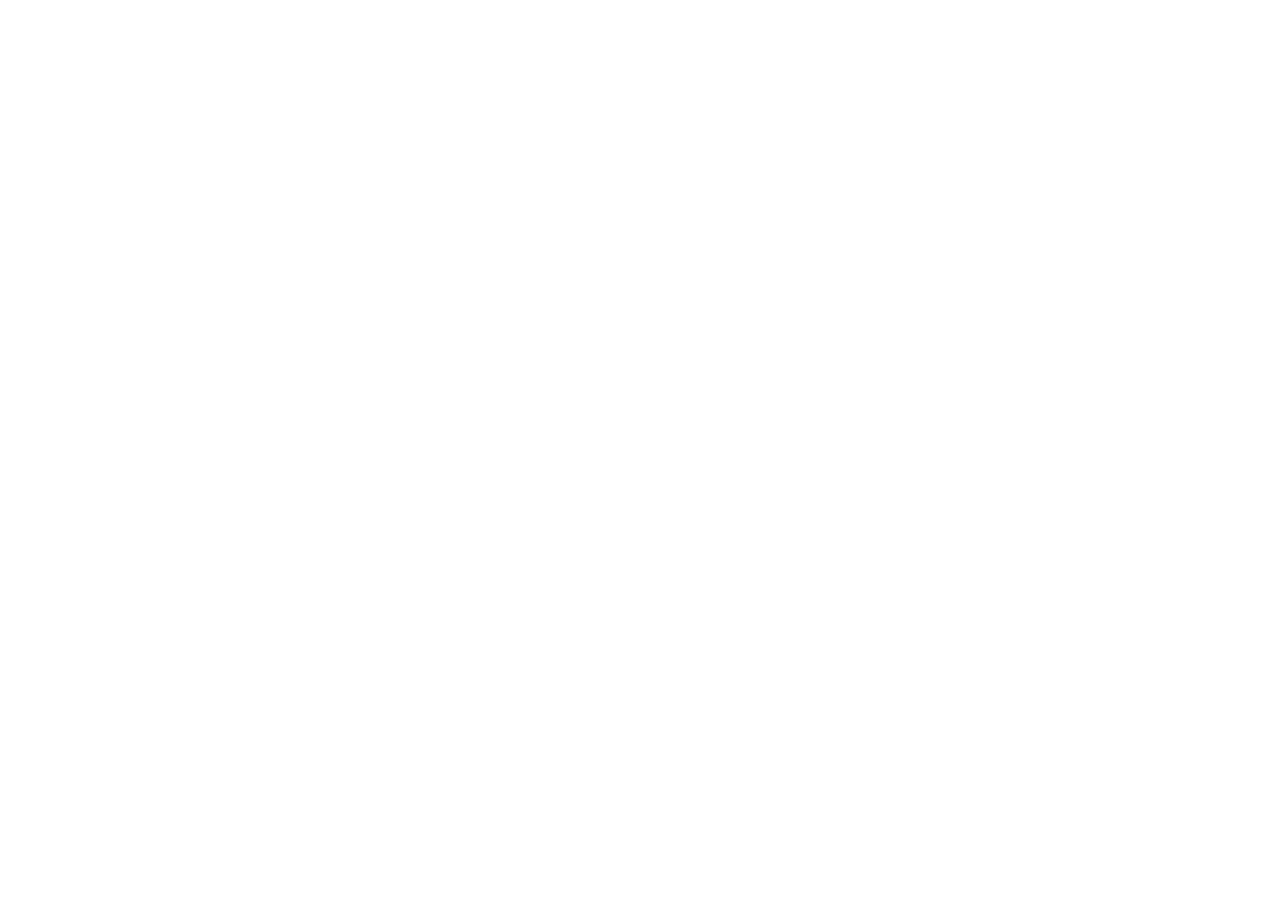
==== index.html @ 5013497e "first repo an added four screens" ====
<!DOCTYPE html>
<html lang="en">
<head>
    <meta charset="UTF-8">
    <meta http-equiv="X-UA-Compatible" content="IE=edge">
    <meta name="viewport" content="width=device-width, initial-scale=1.0">
    <title>Document</title>
</head>
<body>
    
</body>
</html>
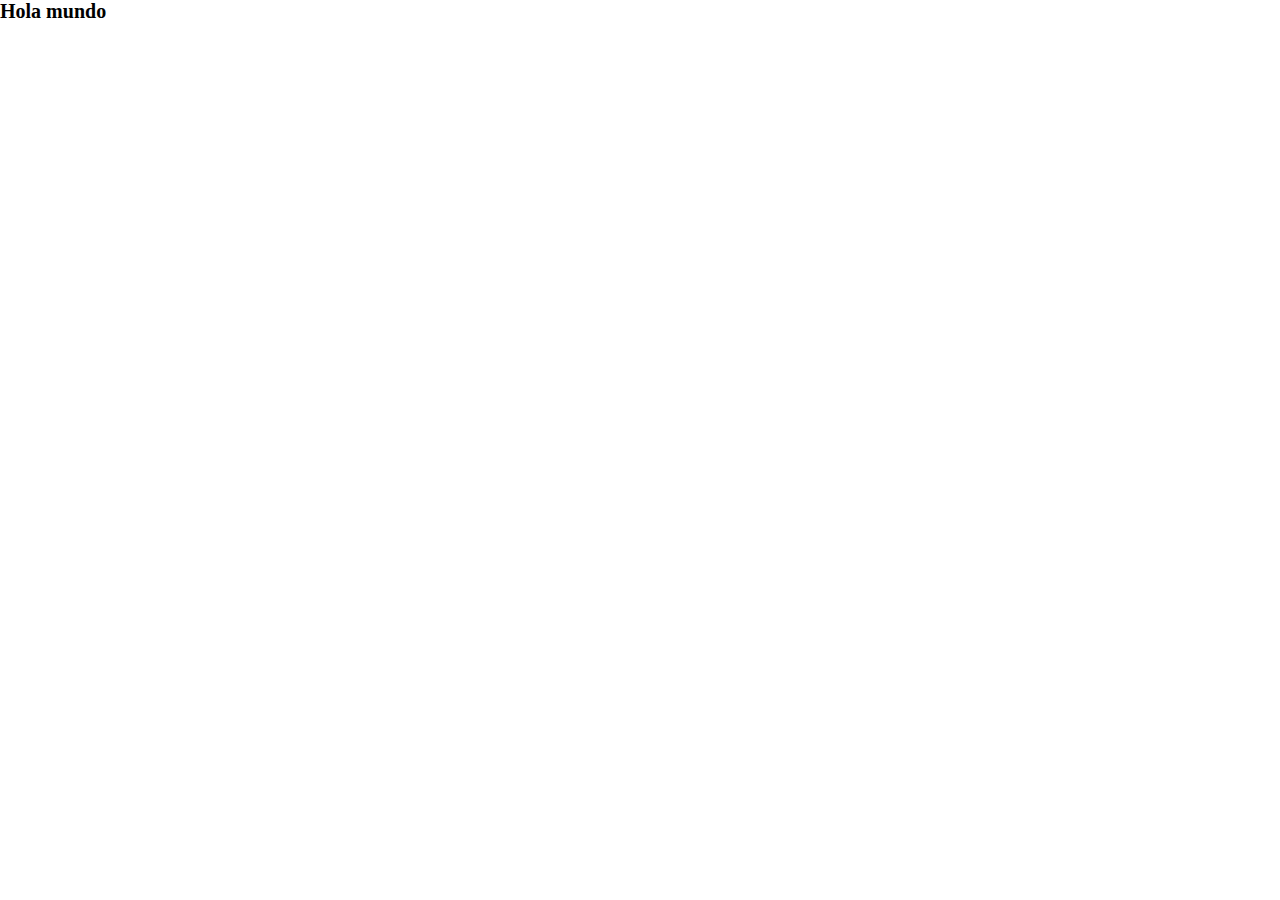
==== commit 4876d96c: "more assets" ====
--- a/index.html
+++ b/index.html
@@ -4,9 +4,10 @@
     <meta charset="UTF-8">
     <meta http-equiv="X-UA-Compatible" content="IE=edge">
     <meta name="viewport" content="width=device-width, initial-scale=1.0">
-    <title>Document</title>
+    <title>Miscelanea</title>
+    <link rel="stylesheet" href="./css/main.css">
 </head>
 <body>
-    
+    <h1>Hola mundo</h1>
 </body>
 </html>--- a/css/main.css
+++ b/css/main.css
@@ -0,0 +1,10 @@
+* {
+    box-sizing: border-box;
+    margin: 0;
+    padding: 0;
+    }
+    /*para resetar los valores*/
+    html {
+    font-size: 62.5%;
+    }
+    /* para medida rem*/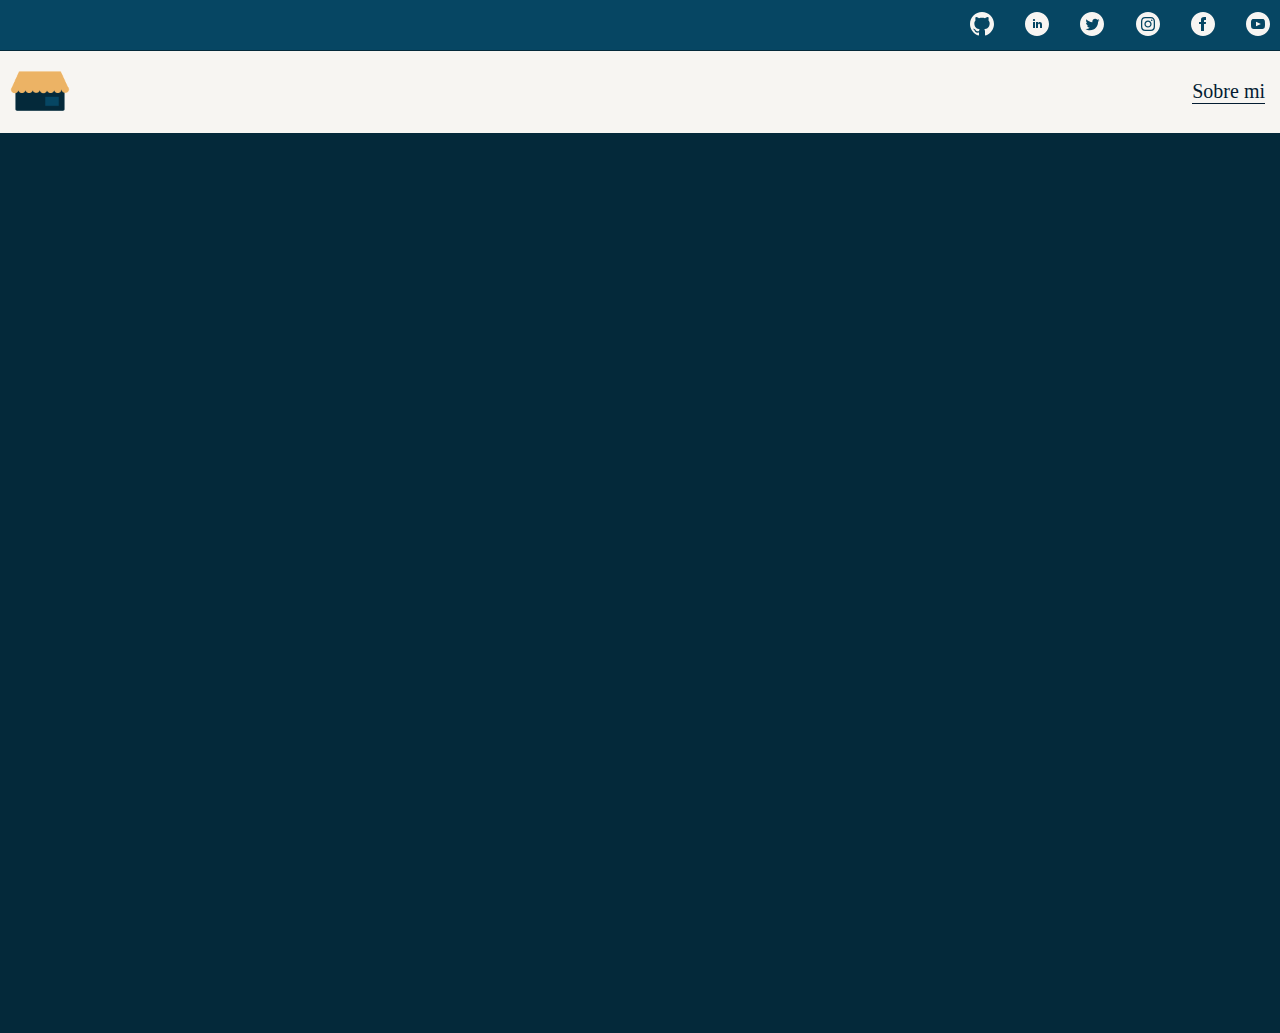
==== commit 1d593043: "index almost complete" ====
--- a/index.html
+++ b/index.html
@@ -1,13 +1,102 @@
 <!DOCTYPE html>
 <html lang="en">
-<head>
-    <meta charset="UTF-8">
-    <meta http-equiv="X-UA-Compatible" content="IE=edge">
-    <meta name="viewport" content="width=device-width, initial-scale=1.0">
+  <head>
+    <meta charset="UTF-8" />
+    <meta http-equiv="X-UA-Compatible" content="IE=edge" />
+    <meta name="viewport" content="width=device-width, initial-scale=1.0" />
     <title>Miscelanea</title>
-    <link rel="stylesheet" href="./css/main.css">
-</head>
-<body>
-    <h1>Hola mundo</h1>
-</body>
-</html>+    <link rel="stylesheet" href="./css/main.css" />
+    <link
+      rel="shortcut icon"
+      href="./assets/img/casamini.png"
+      type="image/x-icon"
+    />
+  </head>
+  <body>
+    <header>
+      <section class="headerIconsContainer">
+        <div class="icons">
+          <a href="https://github.com/PabloASanchezC"
+            ><svg
+              xmlns="http://www.w3.org/2000/svg"
+              width="24"
+              height="24"
+              viewBox="0 0 24 24"
+            >
+              <path
+                d="M12 0c-6.626 0-12 5.373-12 12 0 5.302 3.438 9.8 8.207 11.387.599.111.793-.261.793-.577v-2.234c-3.338.726-4.033-1.416-4.033-1.416-.546-1.387-1.333-1.756-1.333-1.756-1.089-.745.083-.729.083-.729 1.205.084 1.839 1.237 1.839 1.237 1.07 1.834 2.807 1.304 3.492.997.107-.775.418-1.305.762-1.604-2.665-.305-5.467-1.334-5.467-5.931 0-1.311.469-2.381 1.236-3.221-.124-.303-.535-1.524.117-3.176 0 0 1.008-.322 3.301 1.23.957-.266 1.983-.399 3.003-.404 1.02.005 2.047.138 3.006.404 2.291-1.552 3.297-1.23 3.297-1.23.653 1.653.242 2.874.118 3.176.77.84 1.235 1.911 1.235 3.221 0 4.609-2.807 5.624-5.479 5.921.43.372.823 1.102.823 2.222v3.293c0 .319.192.694.801.576 4.765-1.589 8.199-6.086 8.199-11.386 0-6.627-5.373-12-12-12z"
+              /></svg
+          ></a>
+          <a href="https://www.linkedin.com/in/pablo-antonio-sanchez-castro/"
+            ><svg
+              xmlns="http://www.w3.org/2000/svg"
+              width="24"
+              height="24"
+              viewBox="0 0 24 24"
+            >
+              <path
+                d="M12 0c-6.627 0-12 5.373-12 12s5.373 12 12 12 12-5.373 12-12-5.373-12-12-12zm-2 16h-2v-6h2v6zm-1-6.891c-.607 0-1.1-.496-1.1-1.109 0-.612.492-1.109 1.1-1.109s1.1.497 1.1 1.109c0 .613-.493 1.109-1.1 1.109zm8 6.891h-1.998v-2.861c0-1.881-2.002-1.722-2.002 0v2.861h-2v-6h2v1.093c.872-1.616 4-1.736 4 1.548v3.359z"
+              /></svg
+          ></a>
+          <a href="https://twitter.com/qPablop"
+            ><svg
+              xmlns="http://www.w3.org/2000/svg"
+              width="24"
+              height="24"
+              viewBox="0 0 24 24"
+            >
+              <path
+                d="M12 0c-6.627 0-12 5.373-12 12s5.373 12 12 12 12-5.373 12-12-5.373-12-12-12zm6.066 9.645c.183 4.04-2.83 8.544-8.164 8.544-1.622 0-3.131-.476-4.402-1.291 1.524.18 3.045-.244 4.252-1.189-1.256-.023-2.317-.854-2.684-1.995.451.086.895.061 1.298-.049-1.381-.278-2.335-1.522-2.304-2.853.388.215.83.344 1.301.359-1.279-.855-1.641-2.544-.889-3.835 1.416 1.738 3.533 2.881 5.92 3.001-.419-1.796.944-3.527 2.799-3.527.825 0 1.572.349 2.096.907.654-.128 1.27-.368 1.824-.697-.215.671-.67 1.233-1.263 1.589.581-.07 1.135-.224 1.649-.453-.384.578-.87 1.084-1.433 1.489z"
+              /></svg
+          ></a>
+          <a href="https://www.instagram.com/pablo.sanchezcastro/"
+            ><svg
+              xmlns="http://www.w3.org/2000/svg"
+              width="24"
+              height="24"
+              viewBox="0 0 24 24"
+            >
+              <path
+                d="M14.829 6.302c-.738-.034-.96-.04-2.829-.04s-2.09.007-2.828.04c-1.899.087-2.783.986-2.87 2.87-.033.738-.041.959-.041 2.828s.008 2.09.041 2.829c.087 1.879.967 2.783 2.87 2.87.737.033.959.041 2.828.041 1.87 0 2.091-.007 2.829-.041 1.899-.086 2.782-.988 2.87-2.87.033-.738.04-.96.04-2.829s-.007-2.09-.04-2.828c-.088-1.883-.973-2.783-2.87-2.87zm-2.829 9.293c-1.985 0-3.595-1.609-3.595-3.595 0-1.985 1.61-3.594 3.595-3.594s3.595 1.609 3.595 3.594c0 1.985-1.61 3.595-3.595 3.595zm3.737-6.491c-.464 0-.84-.376-.84-.84 0-.464.376-.84.84-.84.464 0 .84.376.84.84 0 .463-.376.84-.84.84zm-1.404 2.896c0 1.289-1.045 2.333-2.333 2.333s-2.333-1.044-2.333-2.333c0-1.289 1.045-2.333 2.333-2.333s2.333 1.044 2.333 2.333zm-2.333-12c-6.627 0-12 5.373-12 12s5.373 12 12 12 12-5.373 12-12-5.373-12-12-12zm6.958 14.886c-.115 2.545-1.532 3.955-4.071 4.072-.747.034-.986.042-2.887.042s-2.139-.008-2.886-.042c-2.544-.117-3.955-1.529-4.072-4.072-.034-.746-.042-.985-.042-2.886 0-1.901.008-2.139.042-2.886.117-2.544 1.529-3.955 4.072-4.071.747-.035.985-.043 2.886-.043s2.14.008 2.887.043c2.545.117 3.957 1.532 4.071 4.071.034.747.042.985.042 2.886 0 1.901-.008 2.14-.042 2.886z"
+              /></svg
+          ></a>
+          <a href="https://www.facebook.com/pablo.sanchezcastro"
+            ><svg
+              xmlns="http://www.w3.org/2000/svg"
+              width="24"
+              height="24"
+              viewBox="0 0 24 24"
+            >
+              <path
+                d="M12 0c-6.627 0-12 5.373-12 12s5.373 12 12 12 12-5.373 12-12-5.373-12-12-12zm3 8h-1.35c-.538 0-.65.221-.65.778v1.222h2l-.209 2h-1.791v7h-3v-7h-2v-2h2v-2.308c0-1.769.931-2.692 3.029-2.692h1.971v3z"
+              /></svg
+          ></a>
+          <a href="https://www.youtube.com/channel/UCD-nOtAinkVSDygN3yAXOEA"
+            ><svg
+              xmlns="http://www.w3.org/2000/svg"
+              width="24"
+              height="24"
+              viewBox="0 0 24 24"
+            >
+              <path
+                d="M12 0c-6.627 0-12 5.373-12 12s5.373 12 12 12 12-5.373 12-12-5.373-12-12-12zm4.441 16.892c-2.102.144-6.784.144-8.883 0-2.276-.156-2.541-1.27-2.558-4.892.017-3.629.285-4.736 2.558-4.892 2.099-.144 6.782-.144 8.883 0 2.277.156 2.541 1.27 2.559 4.892-.018 3.629-.285 4.736-2.559 4.892zm-6.441-7.234l4.917 2.338-4.917 2.346v-4.684z"
+              /></svg
+          ></a>
+        </div>
+      </section>
+      <nav>
+        <section class="navLogoContainer">
+          <a href="/index.html"
+            ><img src="./assets/img/casamini.png" alt="logo de mi blog"
+          /></a>
+        </section>
+        <section class="profileLink">
+          <a href="./personal.html">Sobre mi</a>
+        </section>
+      </nav>
+    </header>
+    <main>
+        
+    </main>
+  </body>
+</html>
--- a/css/main.css
+++ b/css/main.css
@@ -1,10 +1,96 @@
+:root {
+  --deepBlue: #041c32;
+  --deepgray: #04293a;
+  --elegantBlue: #064663;
+  --yerange: #ecb365;
+  --brick: #fc4f4f;
+  --whitesy: #f7f5f2;
+}
 * {
-    box-sizing: border-box;
-    margin: 0;
-    padding: 0;
-    }
-    /*para resetar los valores*/
-    html {
-    font-size: 62.5%;
-    }
-    /* para medida rem*/+  box-sizing: border-box;
+  margin: 0;
+  padding: 0;
+}
+/*para resetar los valores*/
+html {
+  font-size: 62.5%;
+  background-color: var(--deepgray);
+}
+/* para medida rem*/
+
+body {
+  position: fixed;
+  top: 0;
+  bottom: 0;
+  left: 0;
+  right: 0;
+}
+
+a {
+  text-decoration: none;
+  display: inline;
+  color: var(--whitesy);
+}
+
+header {
+  width: 100%;
+  height: 133px;
+  display: grid;
+  grid-template-rows: 1fr 1fr;
+}
+
+header .headerIconsContainer {
+  width: 100%;
+  height: 50px;
+  display: grid;
+  background-color: var(--elegantBlue);
+}
+
+header .headerIconsContainer .icons {
+  width: 300px;
+  height: auto;
+  display: flex;
+  justify-items: flex-end;
+  align-items: center;
+  justify-content: space-between;
+  justify-self: end;
+  margin-right: 10px;
+}
+
+header .headerIconsContainer .icons svg path {
+  fill: var(--whitesy);
+}
+
+nav {
+  display: grid;
+  grid-template-columns: 1fr 1fr;
+  height: auto;
+  width: 100%;
+  background-color: var(--whitesy);
+}
+
+nav .navLogoContainer img {
+    width: 80px;
+}
+
+nav .profileLink {
+  display: flex;
+  align-items: center;
+  justify-content: flex-end;
+  margin-right: 15px;
+}
+
+nav .profileLink a {
+    color: var(--deepBlue);
+    font-size: 2rem;
+    border-bottom: 1px solid var(--deepBlue);
+}
+
+main {
+    width: 100%;
+    height: 100vh;
+    background-image: url(https://images.unsplash.com/photo-1597773150796-e5c14ebecbf5?ixlib=rb-1.2.1&ixid=MnwxMjA3fDB8MHxzZWFyY2h8MXx8YWJzdHJhY3QlMjBibHVlfGVufDB8fDB8fA%3D%3D&w=1000&q=80);
+    background-position: center;
+    background-repeat: no-repeat;
+    background-size: cover;
+}
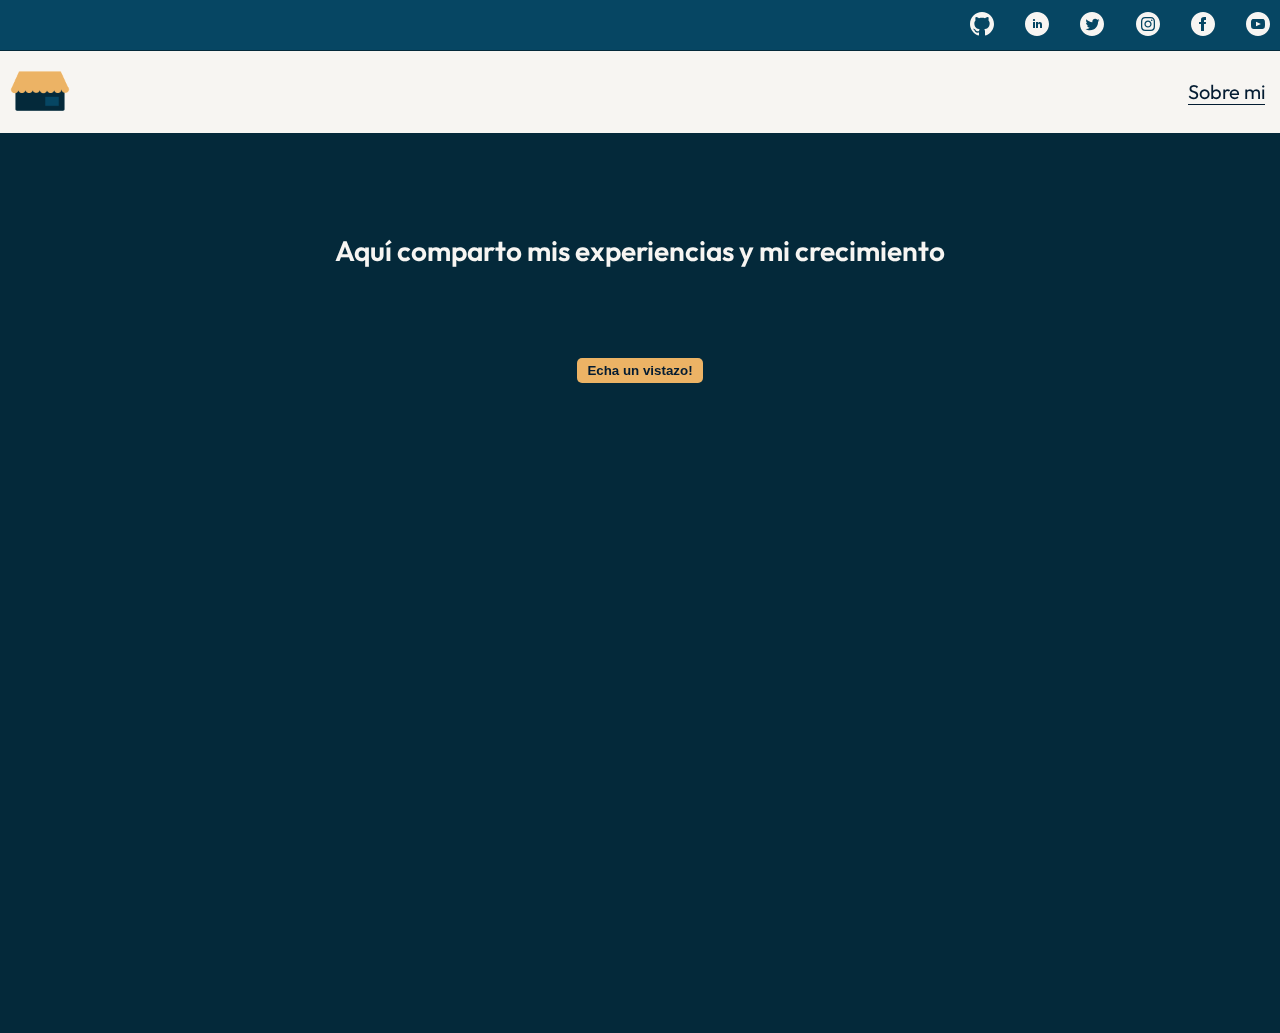
==== commit b6540d38: "index finished" ====
--- a/index.html
+++ b/index.html
@@ -11,12 +11,18 @@
       href="./assets/img/casamini.png"
       type="image/x-icon"
     />
+    <link rel="preconnect" href="https://fonts.googleapis.com" />
+    <link rel="preconnect" href="https://fonts.gstatic.com" crossorigin />
+    <link
+      href="https://fonts.googleapis.com/css2?family=Outfit:wght@300;400;600&display=swap"
+      rel="stylesheet"
+    />
   </head>
   <body>
     <header>
       <section class="headerIconsContainer">
         <div class="icons">
-          <a href="https://github.com/PabloASanchezC"
+          <a href="https://github.com/PabloASanchezC" target="blank"
             ><svg
               xmlns="http://www.w3.org/2000/svg"
               width="24"
@@ -27,7 +33,9 @@
                 d="M12 0c-6.626 0-12 5.373-12 12 0 5.302 3.438 9.8 8.207 11.387.599.111.793-.261.793-.577v-2.234c-3.338.726-4.033-1.416-4.033-1.416-.546-1.387-1.333-1.756-1.333-1.756-1.089-.745.083-.729.083-.729 1.205.084 1.839 1.237 1.839 1.237 1.07 1.834 2.807 1.304 3.492.997.107-.775.418-1.305.762-1.604-2.665-.305-5.467-1.334-5.467-5.931 0-1.311.469-2.381 1.236-3.221-.124-.303-.535-1.524.117-3.176 0 0 1.008-.322 3.301 1.23.957-.266 1.983-.399 3.003-.404 1.02.005 2.047.138 3.006.404 2.291-1.552 3.297-1.23 3.297-1.23.653 1.653.242 2.874.118 3.176.77.84 1.235 1.911 1.235 3.221 0 4.609-2.807 5.624-5.479 5.921.43.372.823 1.102.823 2.222v3.293c0 .319.192.694.801.576 4.765-1.589 8.199-6.086 8.199-11.386 0-6.627-5.373-12-12-12z"
               /></svg
           ></a>
-          <a href="https://www.linkedin.com/in/pablo-antonio-sanchez-castro/"
+          <a
+            href="https://www.linkedin.com/in/pablo-antonio-sanchez-castro/"
+            target="blank"
             ><svg
               xmlns="http://www.w3.org/2000/svg"
               width="24"
@@ -38,7 +46,7 @@
                 d="M12 0c-6.627 0-12 5.373-12 12s5.373 12 12 12 12-5.373 12-12-5.373-12-12-12zm-2 16h-2v-6h2v6zm-1-6.891c-.607 0-1.1-.496-1.1-1.109 0-.612.492-1.109 1.1-1.109s1.1.497 1.1 1.109c0 .613-.493 1.109-1.1 1.109zm8 6.891h-1.998v-2.861c0-1.881-2.002-1.722-2.002 0v2.861h-2v-6h2v1.093c.872-1.616 4-1.736 4 1.548v3.359z"
               /></svg
           ></a>
-          <a href="https://twitter.com/qPablop"
+          <a href="https://twitter.com/qPablop" target="blank"
             ><svg
               xmlns="http://www.w3.org/2000/svg"
               width="24"
@@ -49,7 +57,9 @@
                 d="M12 0c-6.627 0-12 5.373-12 12s5.373 12 12 12 12-5.373 12-12-5.373-12-12-12zm6.066 9.645c.183 4.04-2.83 8.544-8.164 8.544-1.622 0-3.131-.476-4.402-1.291 1.524.18 3.045-.244 4.252-1.189-1.256-.023-2.317-.854-2.684-1.995.451.086.895.061 1.298-.049-1.381-.278-2.335-1.522-2.304-2.853.388.215.83.344 1.301.359-1.279-.855-1.641-2.544-.889-3.835 1.416 1.738 3.533 2.881 5.92 3.001-.419-1.796.944-3.527 2.799-3.527.825 0 1.572.349 2.096.907.654-.128 1.27-.368 1.824-.697-.215.671-.67 1.233-1.263 1.589.581-.07 1.135-.224 1.649-.453-.384.578-.87 1.084-1.433 1.489z"
               /></svg
           ></a>
-          <a href="https://www.instagram.com/pablo.sanchezcastro/"
+          <a
+            href="https://www.instagram.com/pablo.sanchezcastro/"
+            target="blank"
             ><svg
               xmlns="http://www.w3.org/2000/svg"
               width="24"
@@ -60,7 +70,7 @@
                 d="M14.829 6.302c-.738-.034-.96-.04-2.829-.04s-2.09.007-2.828.04c-1.899.087-2.783.986-2.87 2.87-.033.738-.041.959-.041 2.828s.008 2.09.041 2.829c.087 1.879.967 2.783 2.87 2.87.737.033.959.041 2.828.041 1.87 0 2.091-.007 2.829-.041 1.899-.086 2.782-.988 2.87-2.87.033-.738.04-.96.04-2.829s-.007-2.09-.04-2.828c-.088-1.883-.973-2.783-2.87-2.87zm-2.829 9.293c-1.985 0-3.595-1.609-3.595-3.595 0-1.985 1.61-3.594 3.595-3.594s3.595 1.609 3.595 3.594c0 1.985-1.61 3.595-3.595 3.595zm3.737-6.491c-.464 0-.84-.376-.84-.84 0-.464.376-.84.84-.84.464 0 .84.376.84.84 0 .463-.376.84-.84.84zm-1.404 2.896c0 1.289-1.045 2.333-2.333 2.333s-2.333-1.044-2.333-2.333c0-1.289 1.045-2.333 2.333-2.333s2.333 1.044 2.333 2.333zm-2.333-12c-6.627 0-12 5.373-12 12s5.373 12 12 12 12-5.373 12-12-5.373-12-12-12zm6.958 14.886c-.115 2.545-1.532 3.955-4.071 4.072-.747.034-.986.042-2.887.042s-2.139-.008-2.886-.042c-2.544-.117-3.955-1.529-4.072-4.072-.034-.746-.042-.985-.042-2.886 0-1.901.008-2.139.042-2.886.117-2.544 1.529-3.955 4.072-4.071.747-.035.985-.043 2.886-.043s2.14.008 2.887.043c2.545.117 3.957 1.532 4.071 4.071.034.747.042.985.042 2.886 0 1.901-.008 2.14-.042 2.886z"
               /></svg
           ></a>
-          <a href="https://www.facebook.com/pablo.sanchezcastro"
+          <a href="https://www.facebook.com/pablo.sanchezcastro" target="blank"
             ><svg
               xmlns="http://www.w3.org/2000/svg"
               width="24"
@@ -71,7 +81,9 @@
                 d="M12 0c-6.627 0-12 5.373-12 12s5.373 12 12 12 12-5.373 12-12-5.373-12-12-12zm3 8h-1.35c-.538 0-.65.221-.65.778v1.222h2l-.209 2h-1.791v7h-3v-7h-2v-2h2v-2.308c0-1.769.931-2.692 3.029-2.692h1.971v3z"
               /></svg
           ></a>
-          <a href="https://www.youtube.com/channel/UCD-nOtAinkVSDygN3yAXOEA"
+          <a
+            href="https://www.youtube.com/channel/UCD-nOtAinkVSDygN3yAXOEA"
+            target="blank"
             ><svg
               xmlns="http://www.w3.org/2000/svg"
               width="24"
@@ -95,8 +107,15 @@
         </section>
       </nav>
     </header>
-    <main>
-        
+    <main class="homeMain">
+      <section>
+        <h1 class="homeMainText">
+          Aquí comparto mis experiencias y mi crecimiento
+        </h1>
+        <button class="homeMainButton" type="button">
+          <a href="/blog.html">Echa un vistazo!</a>
+        </button>
+      </section>
     </main>
   </body>
 </html>
--- a/css/main.css
+++ b/css/main.css
@@ -61,6 +61,10 @@
   fill: var(--whitesy);
 }
 
+header .headerIconsContainer .icons svg path:hover {
+  fill: var(--yerange);
+}
+
 nav {
   display: grid;
   grid-template-columns: 1fr 1fr;
@@ -70,7 +74,7 @@
 }
 
 nav .navLogoContainer img {
-    width: 80px;
+  width: 80px;
 }
 
 nav .profileLink {
@@ -81,16 +85,54 @@
 }
 
 nav .profileLink a {
-    color: var(--deepBlue);
-    font-size: 2rem;
-    border-bottom: 1px solid var(--deepBlue);
+  color: var(--deepBlue);
+  font-size: 2rem;
+  border-bottom: 1px solid var(--deepBlue);
+  font-family: 'Outfit', sans-serif;
 }
 
-main {
-    width: 100%;
-    height: 100vh;
-    background-image: url(https://images.unsplash.com/photo-1597773150796-e5c14ebecbf5?ixlib=rb-1.2.1&ixid=MnwxMjA3fDB8MHxzZWFyY2h8MXx8YWJzdHJhY3QlMjBibHVlfGVufDB8fDB8fA%3D%3D&w=1000&q=80);
-    background-position: center;
-    background-repeat: no-repeat;
-    background-size: cover;
+.homeMain {
+  width: 100%;
+  height: 100vh;
+  display: grid;
+  grid-template-columns: 1fr;
+  background-image: url(https://images.unsplash.com/photo-1597773150796-e5c14ebecbf5?ixlib=rb-1.2.1&ixid=MnwxMjA3fDB8MHxzZWFyY2h8MXx8YWJzdHJhY3QlMjBibHVlfGVufDB8fDB8fA%3D%3D&w=1000&q=80);
+  background-position: center;
+  background-repeat: no-repeat;
+  background-size: cover;
+  justify-items: center;
+  align-items: flex-start;
+  /* place-items: center; */
 }
+
+.homeMain section {
+  display: grid;
+  grid-template-rows: 1fr 1fr;
+  gap: 80px;
+  margin-top: 100px;
+}
+
+.homeMain section .homeMainText {
+  color: var(--whitesy);
+  font-size: 2.8rem;
+  text-align: center;
+  font-weight: 600;
+  font-family: 'Outfit', sans-serif;
+}
+
+.homeMain section .homeMainButton {
+  width: max-content;
+  height: max-content;
+  justify-self: center;
+  align-self: flex-end;
+  background-color: var(--yerange);
+  padding: 5px 10px;
+  border: none;
+  border-radius: 5px;
+}
+
+.homeMain section .homeMainButton a {
+  text-decoration: none;
+  color: var(--deepBlue);
+  font-weight: bold;
+}
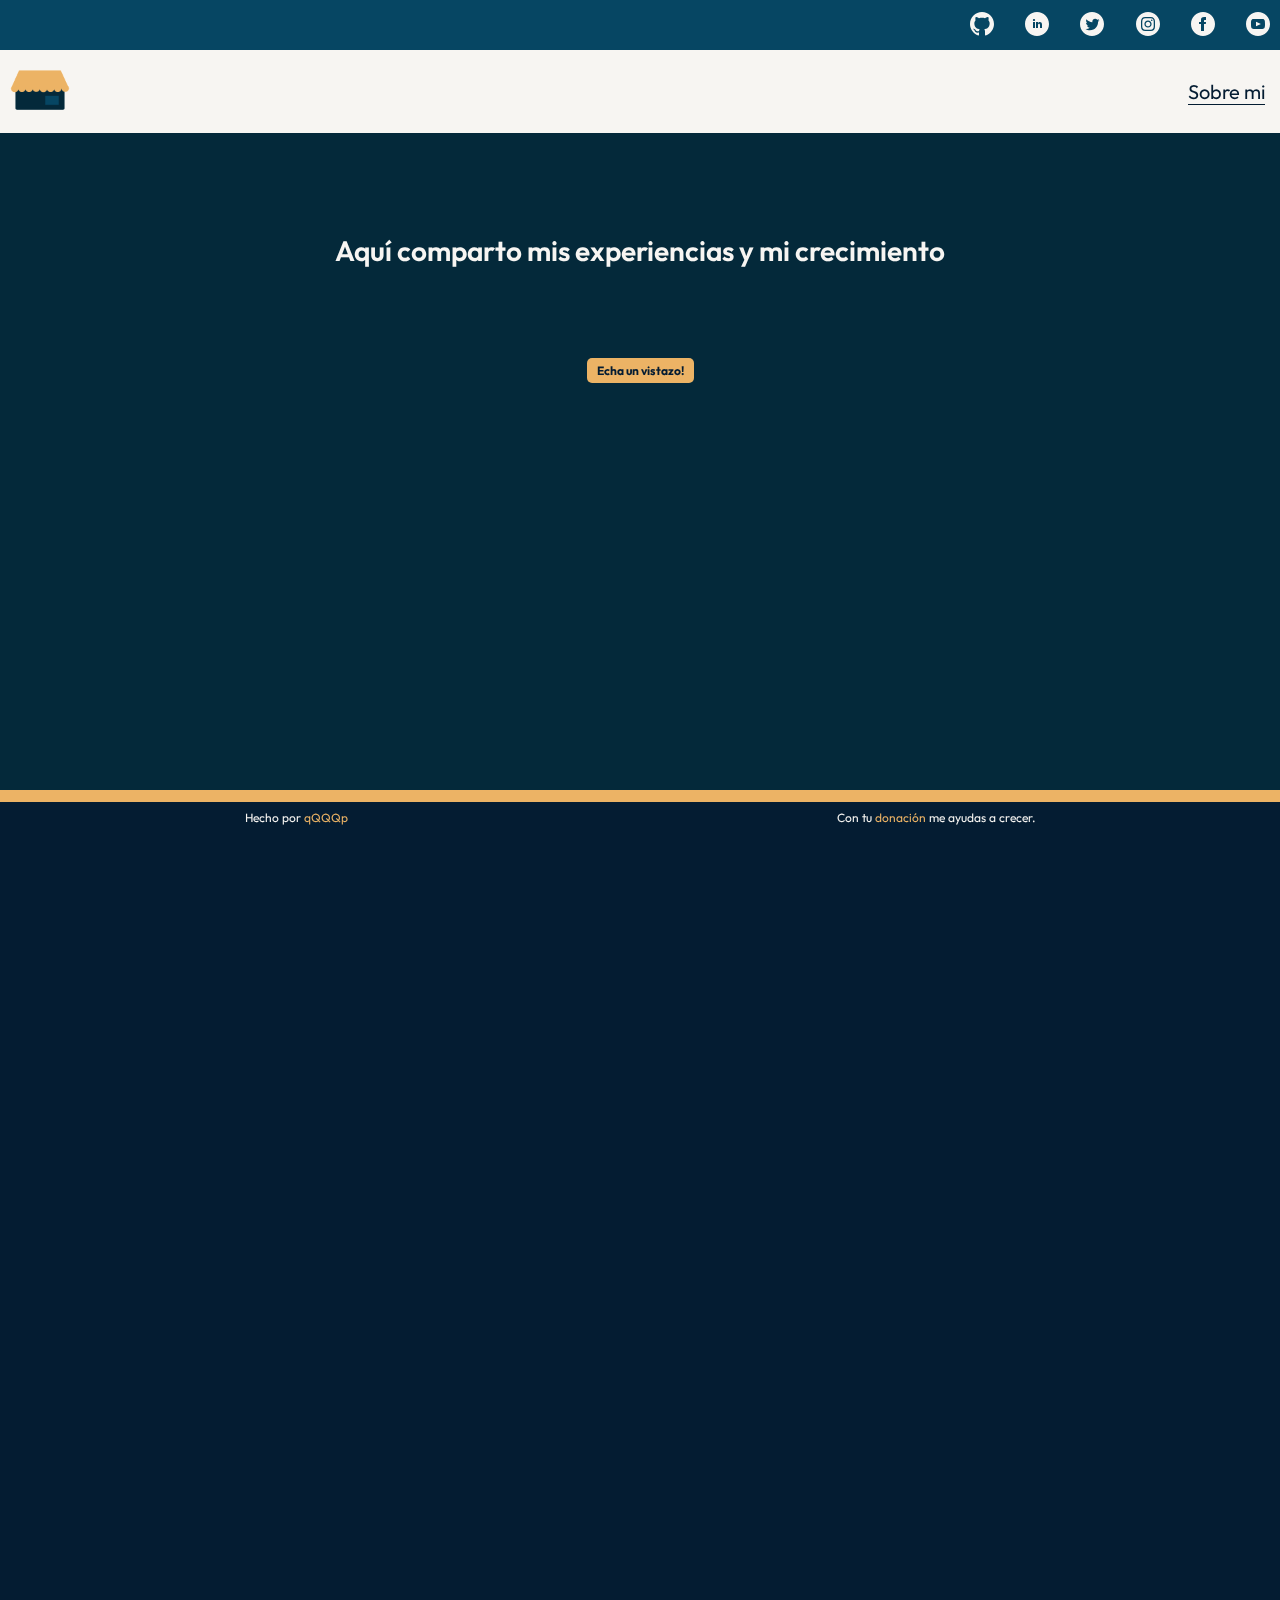
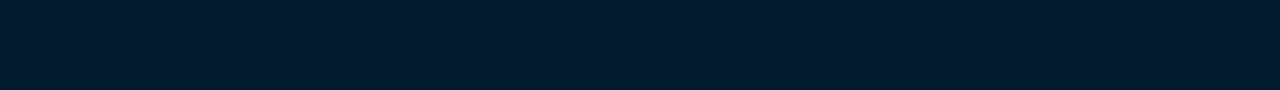
==== commit eb5ed865: "pagina de blogs casi completa" ====
--- a/index.html
+++ b/index.html
@@ -112,10 +112,18 @@
         <h1 class="homeMainText">
           Aquí comparto mis experiencias y mi crecimiento
         </h1>
-        <button class="homeMainButton" type="button">
-          <a href="/blog.html">Echa un vistazo!</a>
+        <!-- <button class="" type="button"> -->
+          <a class="homeMainButton" href="/blog.html">Echa un vistazo!</a>
         </button>
       </section>
     </main>
+    <footer>
+      <div>
+        <p>Hecho por <a href="https://github.com/PabloASanchezC">qQQQp</a></p>
+      </div>
+      <div>
+        <p>Con tu <a href="https://www.paypal.com/donate/?hosted_button_id=NPDPKTA47XB6L">donación</a> me ayudas a crecer.</p>
+      </div>
+    </footer>
   </body>
 </html>
--- a/css/main.css
+++ b/css/main.css
@@ -19,6 +19,7 @@
 /* para medida rem*/
 
 body {
+  font-family: "Outfit", sans-serif;
   position: fixed;
   top: 0;
   bottom: 0;
@@ -88,12 +89,12 @@
   color: var(--deepBlue);
   font-size: 2rem;
   border-bottom: 1px solid var(--deepBlue);
-  font-family: 'Outfit', sans-serif;
+  font-family: "Outfit", sans-serif;
 }
 
 .homeMain {
   width: 100%;
-  height: 100vh;
+  height: 73%;
   display: grid;
   grid-template-columns: 1fr;
   background-image: url(https://images.unsplash.com/photo-1597773150796-e5c14ebecbf5?ixlib=rb-1.2.1&ixid=MnwxMjA3fDB8MHxzZWFyY2h8MXx8YWJzdHJhY3QlMjBibHVlfGVufDB8fDB8fA%3D%3D&w=1000&q=80);
@@ -117,10 +118,11 @@
   font-size: 2.8rem;
   text-align: center;
   font-weight: 600;
-  font-family: 'Outfit', sans-serif;
+  font-family: "Outfit", sans-serif;
 }
 
 .homeMain section .homeMainButton {
+  font-family: "Outfit", sans-serif;
   width: max-content;
   height: max-content;
   justify-self: center;
@@ -129,10 +131,44 @@
   padding: 5px 10px;
   border: none;
   border-radius: 5px;
-}
-
-.homeMain section .homeMainButton a {
   text-decoration: none;
   color: var(--deepBlue);
   font-weight: bold;
+  text-align: center;
+  font-size: 1.2rem;
 }
+
+
+.homeMain section .homeMainButton:hover {
+  background-color: var(--whitesy);
+  width: 112px;
+  height: 28px;
+  padding-top: 6px;
+}
+
+.blogMain {
+  color: var(--whitesy);
+}
+
+footer {
+  display: flex;
+  width: 100%;
+  height: 100vh;
+  background-color: var(--deepBlue);
+  justify-content: space-around;
+  border-top: solid 12px var(--yerange)
+}
+
+footer div {
+padding-top: 8px;
+color: var(--whitesy);
+font-size: 1.2rem;
+}
+
+footer a {
+  color: var(--yerange)
+}
+
+footer a:hover{
+  color: var(--elegantBlue);
+}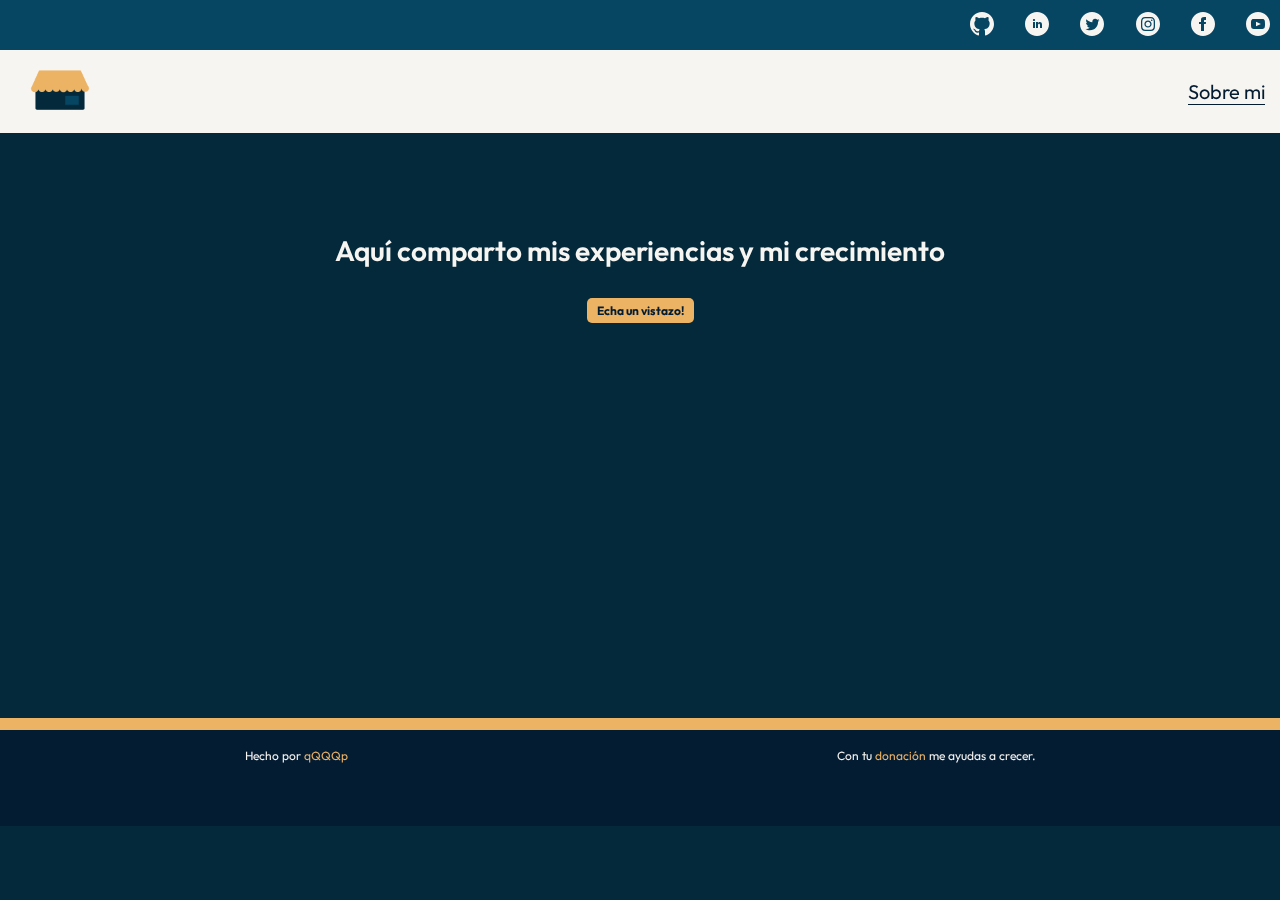
==== commit 8e98e58e: "seccion de blogs terminada" ====
--- a/index.html
+++ b/index.html
@@ -119,10 +119,10 @@
     </main>
     <footer>
       <div>
-        <p>Hecho por <a href="https://github.com/PabloASanchezC">qQQQp</a></p>
+        <p>Hecho por <a href="https://github.com/PabloASanchezC" target="blank">qQQQp</a></p>
       </div>
       <div>
-        <p>Con tu <a href="https://www.paypal.com/donate/?hosted_button_id=NPDPKTA47XB6L">donación</a> me ayudas a crecer.</p>
+        <p>Con tu <a href="https://www.paypal.com/donate/?hosted_button_id=NPDPKTA47XB6L" target="blank">donación</a> me ayudas a crecer.</p>
       </div>
     </footer>
   </body>
--- a/css/main.css
+++ b/css/main.css
@@ -25,6 +25,10 @@
   bottom: 0;
   left: 0;
   right: 0;
+}
+
+.blogBody {
+  position: unset;
 }
 
 a {
@@ -76,6 +80,7 @@
 
 nav .navLogoContainer img {
   width: 80px;
+  margin-left: 20px;
 }
 
 nav .profileLink {
@@ -94,7 +99,7 @@
 
 .homeMain {
   width: 100%;
-  height: 73%;
+  height: 65vh;
   display: grid;
   grid-template-columns: 1fr;
   background-image: url(https://images.unsplash.com/photo-1597773150796-e5c14ebecbf5?ixlib=rb-1.2.1&ixid=MnwxMjA3fDB8MHxzZWFyY2h8MXx8YWJzdHJhY3QlMjBibHVlfGVufDB8fDB8fA%3D%3D&w=1000&q=80);
@@ -109,7 +114,7 @@
 .homeMain section {
   display: grid;
   grid-template-rows: 1fr 1fr;
-  gap: 80px;
+  gap: 20px;
   margin-top: 100px;
 }
 
@@ -138,7 +143,6 @@
   font-size: 1.2rem;
 }
 
-
 .homeMain section .homeMainButton:hover {
   background-color: var(--whitesy);
   width: 112px;
@@ -147,28 +151,119 @@
 }
 
 .blogMain {
-  color: var(--whitesy);
-}
-
+  display: grid;
+  color: var(--whitesy);
+}
+
+.blogMainSect {
+  background-color: var(--elegantBlue);
+  padding: 0 40px 20px;
+}
+
+.sectNews {
+  display: grid;
+  grid-template-columns: 2fr 1fr;
+  grid-template-rows: 2fr;
+  margin-top: 5px;
+}
+
+.sectNews h3 {
+  font-size: 1.8rem;
+}
+
+.newsImgContainer {
+  grid-column: 1;
+}
+
+.newsImgContainer img {
+  width: 80%;
+  margin-top: 10px;
+}
+
+.newsInfoContainer {
+  grid-column: 2;
+  align-self: center;
+}
+
+.newsInfoContainer h2 {
+  font-size: 1.8rem;
+}
+
+.newsInfoContainer p {
+  font-size: 1.2rem;
+  padding-top: 10px;
+  margin-bottom: 15px;
+}
+
+.blogButton {
+  border: 1px solid var(--yerange);
+  padding: 4px 12px;
+  font-size: 1rem;
+  letter-spacing: .09rem;
+}
+
+.blogButton:hover {
+  background-color: var(--yerange);
+  font-weight:600;
+  color: var(--elegantBlue);
+  border: var(--deepBlue);
+}
+
+.blogPostsContainer {
+  padding: 0 50px 40px;
+}
+
+.blogPostsContainer h3 {
+  color: var(--whitesy);
+  text-align: center;
+  font-size: 1.4rem;
+  margin-top: 10px;
+  border-bottom: 1px solid var(--yerange);
+}
+
+.blogPostsContainer .blogPost {
+  display: inline-block;
+  padding-left: 10px;
+  padding-top: 10px;
+  max-width: 30%;
+  margin-bottom: 50px;
+}
+
+.blogPostsContainer .blogPost img {
+  width: 100%;
+}
+
+.blogPostsContainer .blogPost p {
+  margin-bottom: 30px;
+}
+
+.blogPostsContainer .blogPost .blogButton {
+  letter-spacing: normal;
+  padding: 4px 8px;
+}
 footer {
   display: flex;
   width: 100%;
-  height: 100vh;
+  height: 12vh;
   background-color: var(--deepBlue);
   justify-content: space-around;
-  border-top: solid 12px var(--yerange)
+  border-top: solid 12px var(--yerange);
 }
 
 footer div {
-padding-top: 8px;
-color: var(--whitesy);
-font-size: 1.2rem;
+  padding-top: 8px;
+  color: var(--whitesy);
+  font-size: 1.2rem;
+}
+
+footer div p {
+  margin-top: 10px;
 }
 
 footer a {
-  color: var(--yerange)
-}
-
-footer a:hover{
+  color: var(--yerange);
+}
+
+footer a:hover {
   color: var(--elegantBlue);
-}+}
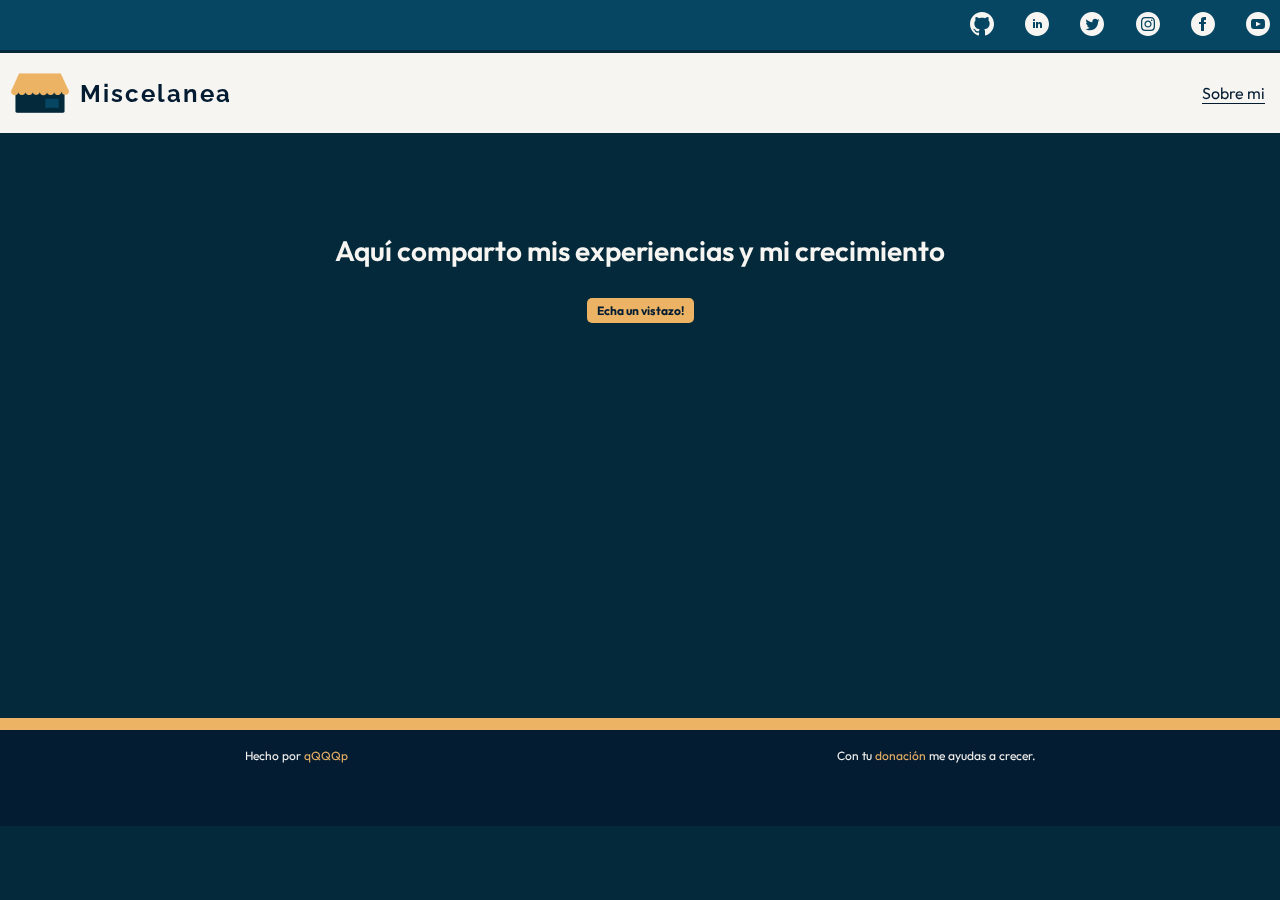
==== commit 5942cb88: "seccion de blog dummie terminada" ====
--- a/index.html
+++ b/index.html
@@ -11,12 +11,9 @@
       href="./assets/img/casamini.png"
       type="image/x-icon"
     />
-    <link rel="preconnect" href="https://fonts.googleapis.com" />
-    <link rel="preconnect" href="https://fonts.gstatic.com" crossorigin />
-    <link
-      href="https://fonts.googleapis.com/css2?family=Outfit:wght@300;400;600&display=swap"
-      rel="stylesheet"
-    />
+    <link rel="preconnect" href="https://fonts.googleapis.com">
+    <link rel="preconnect" href="https://fonts.gstatic.com" crossorigin>
+    <link href="https://fonts.googleapis.com/css2?family=Outfit:wght@300;400;600&family=Raleway:wght@700&display=swap" rel="stylesheet">
   </head>
   <body>
     <header>
@@ -98,9 +95,9 @@
       </section>
       <nav>
         <section class="navLogoContainer">
-          <a href="/index.html"
+          <a class="navName" href="/index.html"
             ><img src="./assets/img/casamini.png" alt="logo de mi blog"
-          /></a>
+          />Miscelanea</a>
         </section>
         <section class="profileLink">
           <a href="./personal.html">Sobre mi</a>
--- a/css/main.css
+++ b/css/main.css
@@ -80,7 +80,16 @@
 
 nav .navLogoContainer img {
   width: 80px;
-  margin-left: 20px;
+}
+
+nav .navLogoContainer .navName {
+  display: flex;
+  font-family: 'Raleway', sans-serif;
+  align-items: center;
+  color: var(--deepBlue);
+  letter-spacing: .2rem;
+  font-size: 2.4rem;
+  font-weight: bold;
 }
 
 nav .profileLink {
@@ -92,7 +101,7 @@
 
 nav .profileLink a {
   color: var(--deepBlue);
-  font-size: 2rem;
+  font-size: 1.6rem;
   border-bottom: 1px solid var(--deepBlue);
   font-family: "Outfit", sans-serif;
 }
@@ -160,6 +169,11 @@
   padding: 0 40px 20px;
 }
 
+.blogMainHero {
+  background-color: var(--elegantBlue);
+  padding: 20px 10px;
+}
+
 .sectNews {
   display: grid;
   grid-template-columns: 2fr 1fr;
@@ -169,6 +183,14 @@
 
 .sectNews h3 {
   font-size: 1.8rem;
+}
+
+.sectHero {
+  display: grid;
+  grid-template-columns: 1fr 3fr;
+  grid-template-rows: 2fr;
+  column-gap: 10px;
+  margin-top: 5px;
 }
 
 .newsImgContainer {
@@ -197,33 +219,39 @@
 
 .blogButton {
   border: 1px solid var(--yerange);
-  padding: 4px 12px;
+  padding: 4px 8px;
   font-size: 1rem;
-  letter-spacing: .09rem;
+  letter-spacing: 0.09rem;
 }
 
 .blogButton:hover {
   background-color: var(--yerange);
-  font-weight:600;
+  font-weight: 600;
   color: var(--elegantBlue);
   border: var(--deepBlue);
 }
 
 .blogPostsContainer {
-  padding: 0 50px 40px;
+  padding: 50px 40px;
+}
+
+.gridContainer {
+  max-width: 980px;
+  margin: auto;
 }
 
 .blogPostsContainer h3 {
   color: var(--whitesy);
   text-align: center;
-  font-size: 1.4rem;
+  font-size: 1.6rem;
   margin-top: 10px;
+  padding-bottom: 10px;
   border-bottom: 1px solid var(--yerange);
 }
 
 .blogPostsContainer .blogPost {
   display: inline-block;
-  padding-left: 10px;
+  padding-left: 20px;
   padding-top: 10px;
   max-width: 30%;
   margin-bottom: 50px;
@@ -239,8 +267,97 @@
 
 .blogPostsContainer .blogPost .blogButton {
   letter-spacing: normal;
-  padding: 4px 8px;
-}
+  padding: 4px 3px;
+}
+
+.blogPostsContainer .blogProyect {
+  display: inline-grid;
+  padding-left: 20px;
+  padding-top: 20px;
+  max-width: 30%;
+  justify-items: start;
+}
+
+.blogPostsContainer .blogProyect p {
+  margin-bottom: 10px;
+}
+
+.blogPostsContainer .blogProyect .blogButton {
+  letter-spacing: normal;
+  padding: 4px;
+}
+
+.blogImgContainer {
+  padding: 20px 50px 40px;
+}
+
+.blogImgContainer img {
+  width: 100%;
+}
+
+.blogMainContainer {
+  padding: 0 50px 40px;
+  color: var(--whitesy);
+}
+
+.blogMainContainer h3 {
+  border-bottom: 1px solid var(--whitesy);
+  padding-bottom: 5px;
+  font-size: 1.4rem;
+}
+
+.blogMainContainer h1 {
+  font-size: 2.2rem;
+  padding: 10px 0;
+}
+
+.blogMainContainer p {
+  font-size: 1.4rem;
+  padding: 5px 0;
+  text-indent: 15px;
+}
+
+.contactMainContainer {
+  display: flex;
+  width: 100%;
+  height: 18vh;
+  justify-content: space-evenly;
+  background-color: var(--elegantBlue);
+}
+
+.contactMainContainer .cardContainer {
+  display: flex;
+  width: 40%;
+  justify-content: center;
+  align-items: center;
+  color: var(--whitesy);
+}
+
+.contactMainContainer img {
+  width: 40px;
+  margin-right: 5px;
+}
+
+.contactMainContainer a {
+  font-weight: 600;
+  font-size: 1.2rem;
+  border-bottom: 1px solid var(--yerange);
+}
+
+.contactMainContainer a:hover {
+  color: var(--yerange);
+}
+
+.contactMainContainer .cardContainer p {
+  font-size: 1.1rem;
+  padding-top: 5px;
+}
+
+.blogMainHero img {
+  width: 90%;
+  min-width: 120px;
+}
+
 footer {
   display: flex;
   width: 100%;
